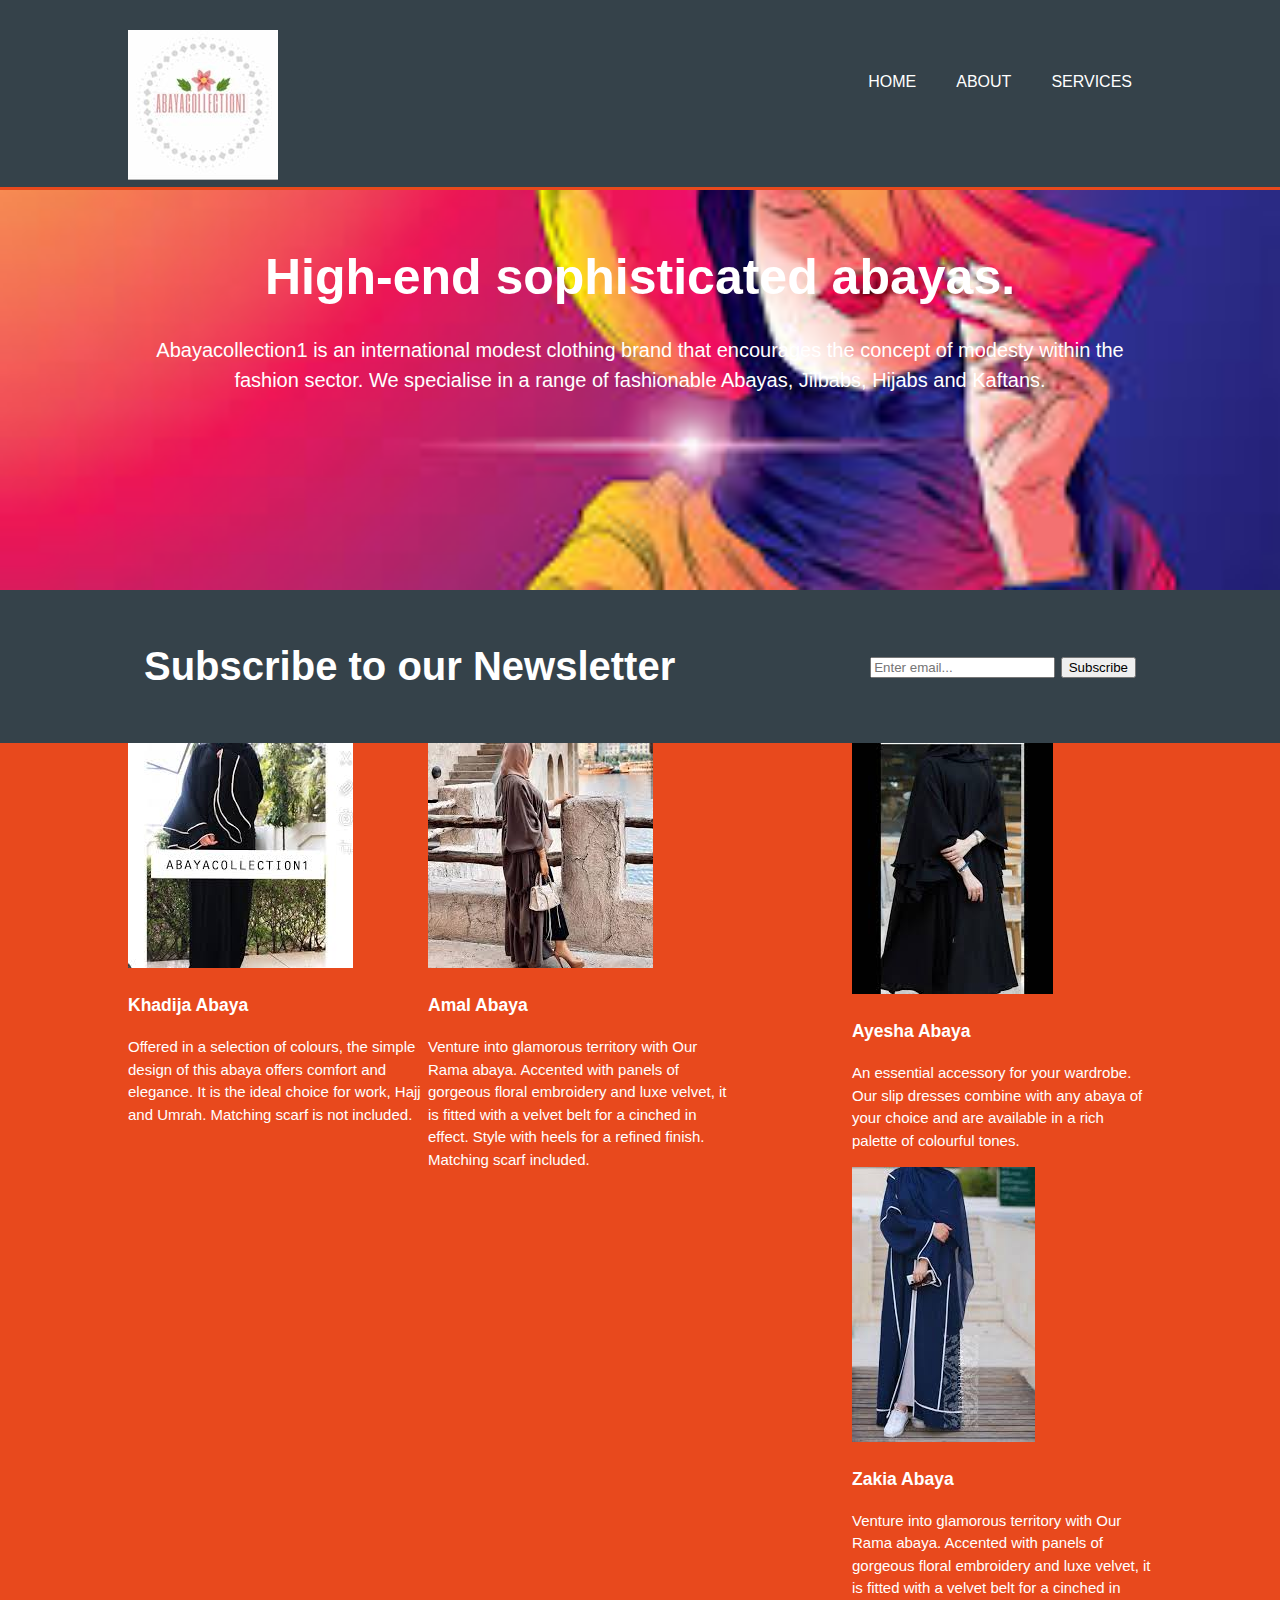
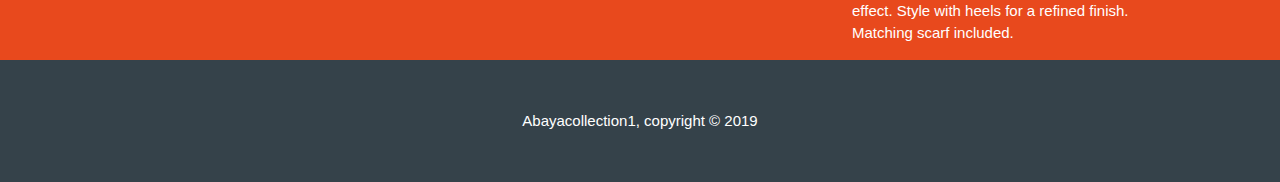
==== index.html @ 46fa38b8 "first commit" ====
<!DOCTYPE html>
<html>
<head>
	<meta charset="utf-8">
	<meta name="viewport" content="width=device-width">
	<meta name="description" content="Affordable yet quality abayas.">
	<meta name="keywords" content="abayas, affordable abayas, modest fashion, quality abayas, unique abayas.">
	<meta name="author" content="Zakia Mustafa">
	<title>abayacollection1 | Welcome</title> 
	<link rel="stylesheet" type="text/css" href="css/main.css">
	
</head>
<body>
	<header>
		<div class="container">
			<div id="branding">
				<img src="img/abaya.jpg">
				
			</div>
			<nav>
			<ul>
				<li><a href="index.html">Home</a></li>
				<li><a href="about.html">About</a></li>
				<li><a href="services.html">Services</a></li>
			</ul>
			</nav>

		</div>

	</header>
	<section id="showcase">
		<div class="container">
			<h1>High-end sophisticated abayas.  </h1>
			<p>Abayacollection1 is an international modest clothing brand that encourages the concept of modesty within the fashion sector. We specialise in a range of fashionable Abayas, Jilbabs, Hijabs and Kaftans.</p>
		
			
		</div>
	</section>
	<section id="newsletter">
		<div class="container">
			 <h1>Subscribe to our Newsletter</h1>
			 <form>
			 	<input type="email" placeholder="Enter email...">
			 	<button type="submit" class="button_1">Subscribe</button>

			 </form>
		</div>		
	</section>
	<section id="boxes">
		<div class="container">
			<div class="box1">
				<img src="img/abayas.jpg">
				<h3>Khadija Abaya</h3>
				   <p>Offered in a selection of colours, the simple design of this abaya offers comfort and elegance. It is the ideal choice for work, Hajj and Umrah. Matching scarf is not included.</p>
			</div>
			<div class="box2">
				<img src="img/abayass.jpg">
				<h3>Ayesha Abaya</h3>
				<p>An essential accessory for your wardrobe. Our slip dresses combine with any abaya of your choice and are available in a rich palette of colourful tones.</p>
				
			</div>
			<div class="box3">
				<img src="img/abaya1.jpg">
				<h3>Amal Abaya</h3>
				<p>Venture into glamorous territory with Our Rama abaya. Accented with panels of gorgeous floral embroidery and luxe velvet, it is fitted with a velvet belt for a cinched in effect. Style with heels for a refined finish. Matching scarf included.</p>
			</div>
			<div class="box4">
				<img src="img/image.jpg">
				<h3>Zakia Abaya</h3>
				<p>Venture into glamorous territory with Our Rama abaya. Accented with panels of gorgeous floral embroidery and luxe velvet, it is fitted with a velvet belt for a cinched in effect. Style with heels for a refined finish. Matching scarf included.</p>
			</div>
			
		</div>
		
	</section>
	<footer class="foot">
		<p>Abayacollection1, copyright &copy; 2019</p>	
	</footer>

</body>
</html>
---- css/main.css ----
body{
	font-family: arial;
	font-size: 15px;
	line-height: 1.5;
	padding: 0;
	margin: 0;
	background-color: #f4f4f4;
	 }

 ul{
	padding: 0;
	margin: 0;
}

.container {
	width: 80%;
	margin: auto;
	overflow: hidden;
}
/* Header **/
header{
	background-color: #35424a;
	color: #ffffff;
	padding-top: 30px;
	min-height: 50px;
	border-bottom: 3px solid #e8491d;

}

header a{
	color: #fff;
	text-decoration: none;
	text-transform: uppercase;
	font-size: 16px;
}


header li{
    display: inline;
    float: left;
    padding-right: 20px;
    padding-left: 20px;
    margin-top: 20px;
}

header #branding{
	float: left;
  
}
header #branding img{
	margin: 0;
}

header nav{
	float: right;
	margin-top: 20px;


}

header a:hover {
	color: #cccccc;
	font-weight: bold;
}

/*showcase*/
#showcase {
      min-height: 400px;
      background-image: url("../img/abayaalogo.jpg");
      background-repeat: no-repeat;
      background-size: cover;
      background-position: center;
      text-align: center;
      color: #fff;

}

#showcase h1{
      margin-top: 50px;
      margin-bottom: 10px;
      font-size: 50px;

}

#showcase p{
	  font-size: 20px;
}

#newsletter {
	font-size: 20px;
	padding: 20px;
	background-color: #35424a;
	color: #fff;

}
#newsletter h1{
       float: left;

}

#newsletter form{
	float: right;
	margin-top: 40px;
}

#boxes {
	background-color: #e8491d;
	color: #fff;
}

.box1 {
	width: 300px;
	float: left;
	/*padding-right: 300px;*/
}

.box2 {
	width: 300px;
	float: right;
}

.box3 {
	float: left;
	width: 300px;
}

.box4 {
	width: 300px;
	float: right;
}

.foot {
	text-align: center;
	background-color: #35424a;
	margin-top: 0px;
	margin-bottom: 0px;
}

.foot p{
	margin-top: 0px;
	margin-bottom: 0px;
	padding: 50px;
	color: #fff;
}
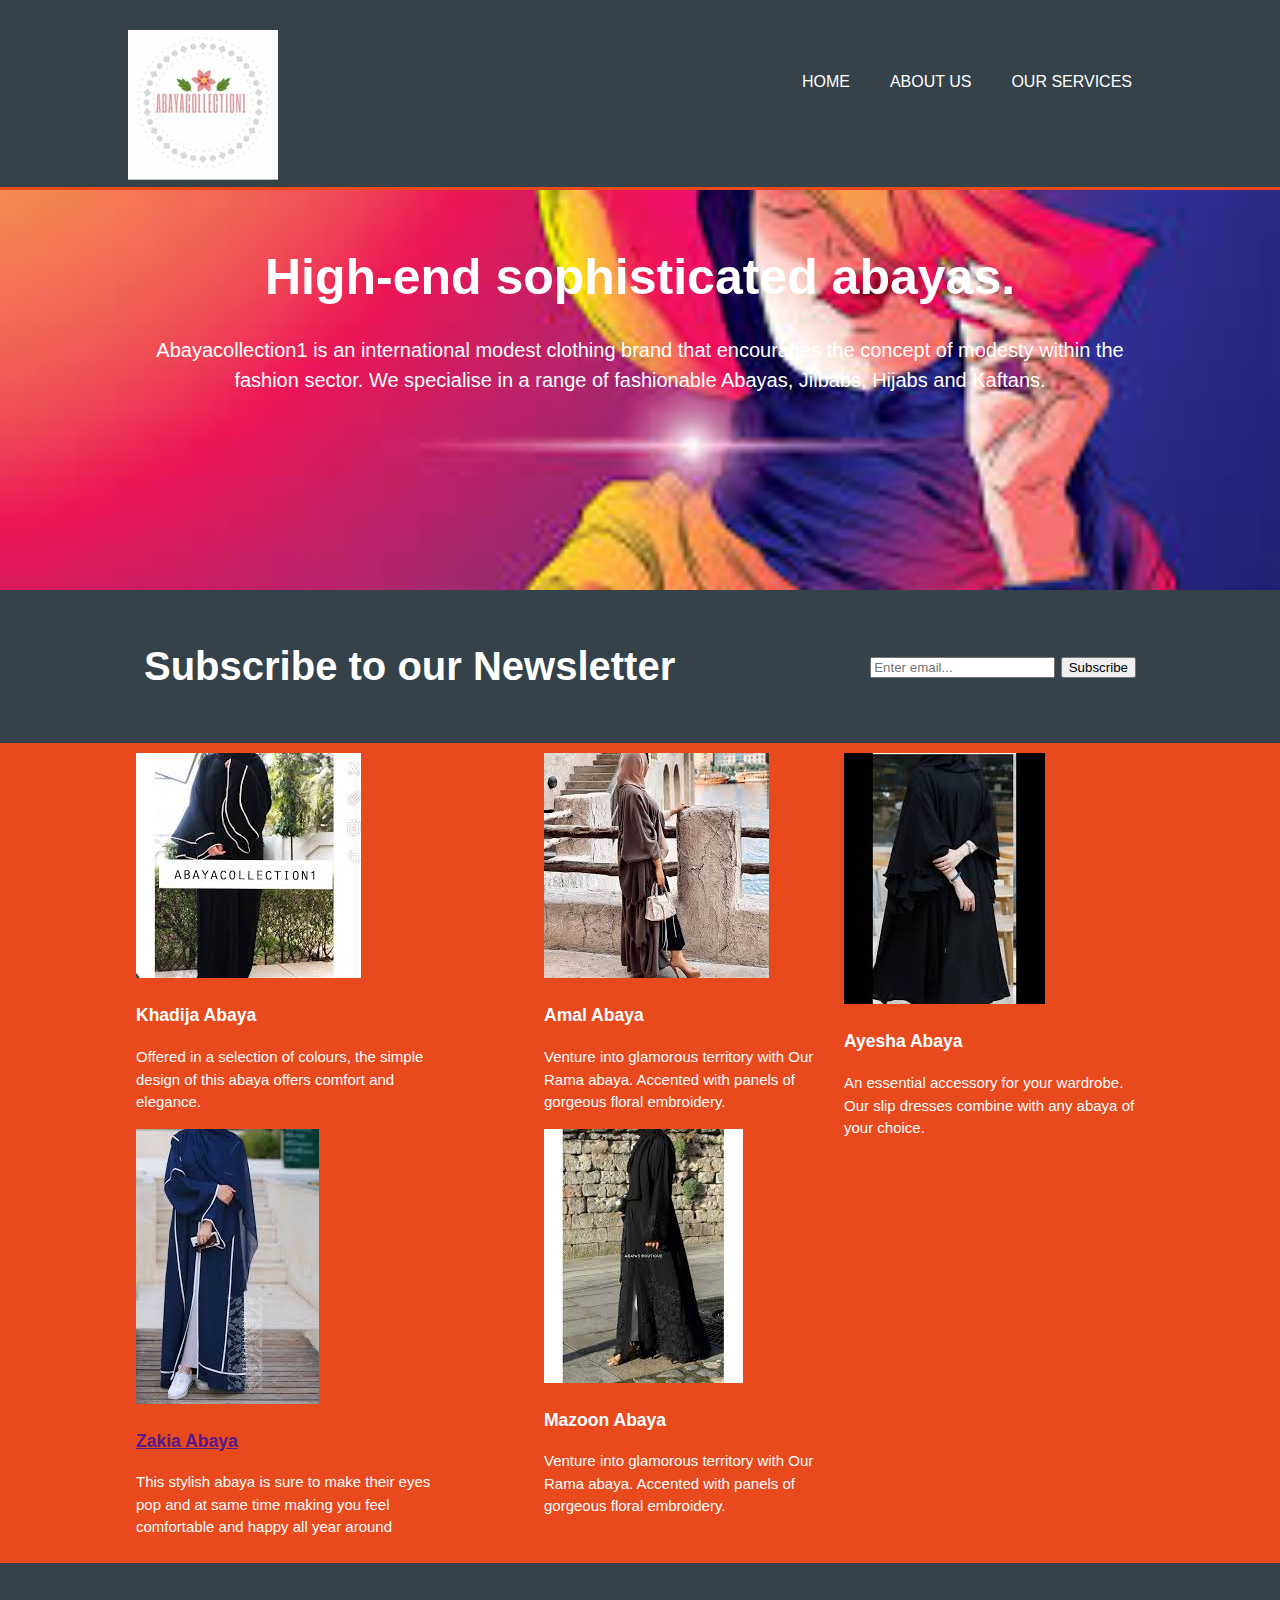
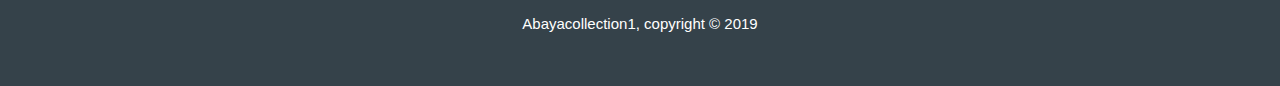
==== commit 52eb1c37: "second commit" ====
--- a/index.html
+++ b/index.html
@@ -2,7 +2,7 @@
 <html>
 <head>
 	<meta charset="utf-8">
-	<meta name="viewport" content="width=device-width">
+	<meta name="viewport" content="width=device-width, initial-scale=1.0">
 	<meta name="description" content="Affordable yet quality abayas.">
 	<meta name="keywords" content="abayas, affordable abayas, modest fashion, quality abayas, unique abayas.">
 	<meta name="author" content="Zakia Mustafa">
@@ -20,8 +20,8 @@
 			<nav>
 			<ul>
 				<li><a href="index.html">Home</a></li>
-				<li><a href="about.html">About</a></li>
-				<li><a href="services.html">Services</a></li>
+				<li><a href="about.html">About Us</a></li>
+				<li><a href="services.html">Our Services</a></li>
 			</ul>
 			</nav>
 
@@ -48,27 +48,43 @@
 	</section>
 	<section id="boxes">
 		<div class="container">
+			<div class="first">
 			<div class="box1">
 				<img src="img/abayas.jpg">
 				<h3>Khadija Abaya</h3>
-				   <p>Offered in a selection of colours, the simple design of this abaya offers comfort and elegance. It is the ideal choice for work, Hajj and Umrah. Matching scarf is not included.</p>
+				   <p>Offered in a selection of colours, the simple design of this abaya offers comfort and elegance.</p>
 			</div>
 			<div class="box2">
 				<img src="img/abayass.jpg">
 				<h3>Ayesha Abaya</h3>
-				<p>An essential accessory for your wardrobe. Our slip dresses combine with any abaya of your choice and are available in a rich palette of colourful tones.</p>
+				<p>An essential accessory for your wardrobe. Our slip dresses combine with any abaya of your choice.</p>
 				
 			</div>
 			<div class="box3">
 				<img src="img/abaya1.jpg">
 				<h3>Amal Abaya</h3>
-				<p>Venture into glamorous territory with Our Rama abaya. Accented with panels of gorgeous floral embroidery and luxe velvet, it is fitted with a velvet belt for a cinched in effect. Style with heels for a refined finish. Matching scarf included.</p>
+				<p>Venture into glamorous territory with Our Rama abaya. Accented with panels of gorgeous floral embroidery.</p>
 			</div>
+		</div>
+		<div class="second">
 			<div class="box4">
 				<img src="img/image.jpg">
-				<h3>Zakia Abaya</h3>
-				<p>Venture into glamorous territory with Our Rama abaya. Accented with panels of gorgeous floral embroidery and luxe velvet, it is fitted with a velvet belt for a cinched in effect. Style with heels for a refined finish. Matching scarf included.</p>
+				<h3> <a href="" target="_blank">Zakia Abaya</a></h3>
+				<p>This stylish abaya is sure to make their eyes pop and at same time making you feel comfortable and happy all year around</p>
 			</div>
+			<div class="box5">
+				<img src="img/ab.jpg">
+				<h3>Mazoon Abaya</h3>
+				<p>Venture into glamorous territory with Our Rama abaya. Accented with panels of gorgeous floral embroidery.</p>	
+			</div>
+			<!-- <div class="box6">
+				<img src="img/abb.jpg">
+				<h3>Maraam Abaya</h3>
+				<p>This stylish abaya is sure to make their eyes pop and at same time making you feel comfortable and happy all year around</p>
+			</div>
+			 -->
+
+		</div>
 			
 		</div>
 		
--- a/css/main.css
+++ b/css/main.css
@@ -5,17 +5,21 @@
 	padding: 0;
 	margin: 0;
 	background-color: #f4f4f4;
+	
 	 }
+
 
  ul{
 	padding: 0;
 	margin: 0;
 }
 
+
 .container {
 	width: 80%;
 	margin: auto;
 	overflow: hidden;
+
 }
 /* Header **/
 header{
@@ -24,6 +28,7 @@
 	padding-top: 30px;
 	min-height: 50px;
 	border-bottom: 3px solid #e8491d;
+	position: sticky;
 
 }
 
@@ -104,9 +109,14 @@
 }
 
 #boxes {
+	padding: 10px;
 	background-color: #e8491d;
 	color: #fff;
+	max-height: 800px;
+	
+	
 }
+
 
 .box1 {
 	width: 300px;
@@ -120,14 +130,22 @@
 }
 
 .box3 {
-	float: left;
+	float: right;
 	width: 300px;
 }
 
+
 .box4 {
 	width: 300px;
+	float: left;
+}
+
+.box5 {
+	width: 300px;
 	float: right;
+
 }
+
 
 .foot {
 	text-align: center;
@@ -143,8 +161,39 @@
 	color: #fff;
 }
 
+/*About Page*/
 
+#container {
+	background-color: #e8491d;
+	padding: 10px;
+	color: #fff;
+	width: 100%;
+	padding-right: 20px;
+	min-height: 500px;
+	
 
+}
 
+#container a{
+     text-decoration: none;
+     color: #35424a;
 
+}
+#container a:hover{
+	color: #fff;
+}
+.foot2 {
+	text-align: center;
+	background-color: #35424a;
+	margin-top: 0px;
+	margin-bottom: 0px;
 
+}
+
+.foot2 p{
+	margin-top: 0px;
+	margin-bottom: 0px;
+	padding: 50px;
+	color: #fff;
+}
+
